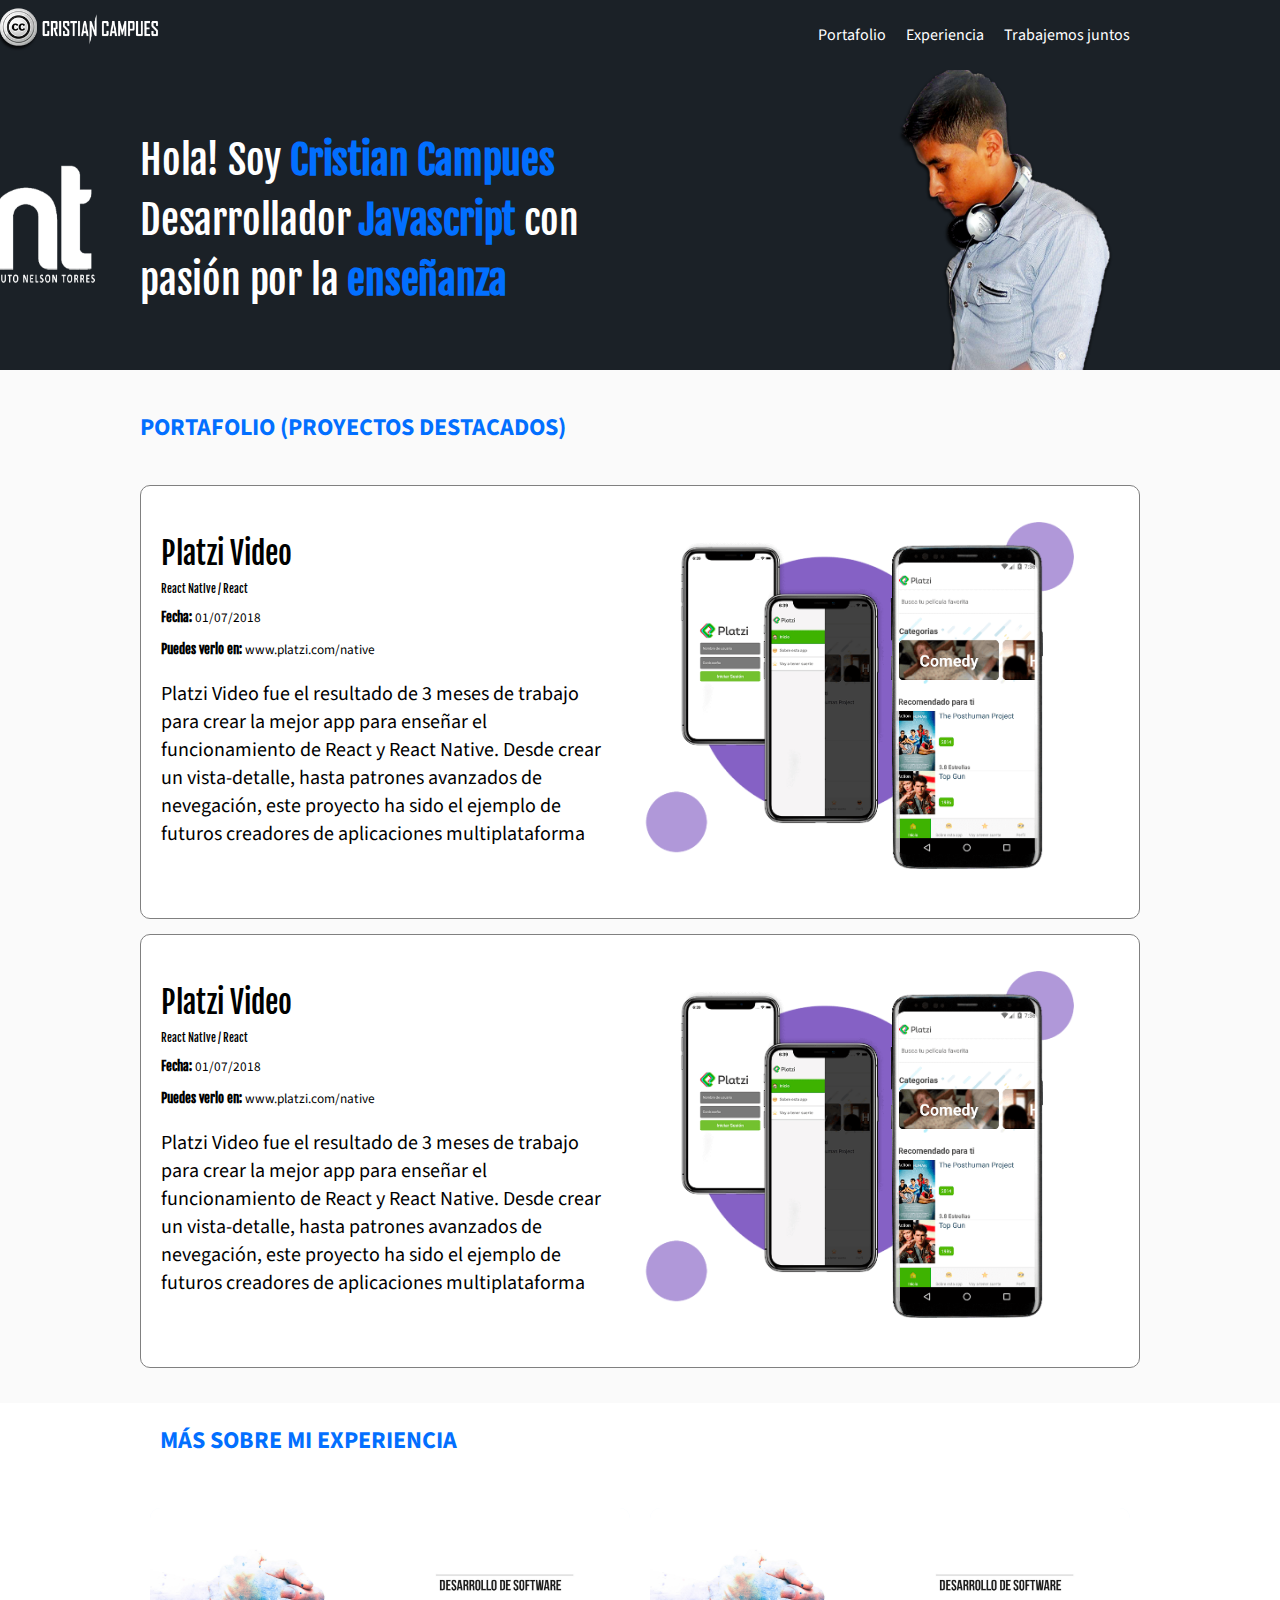
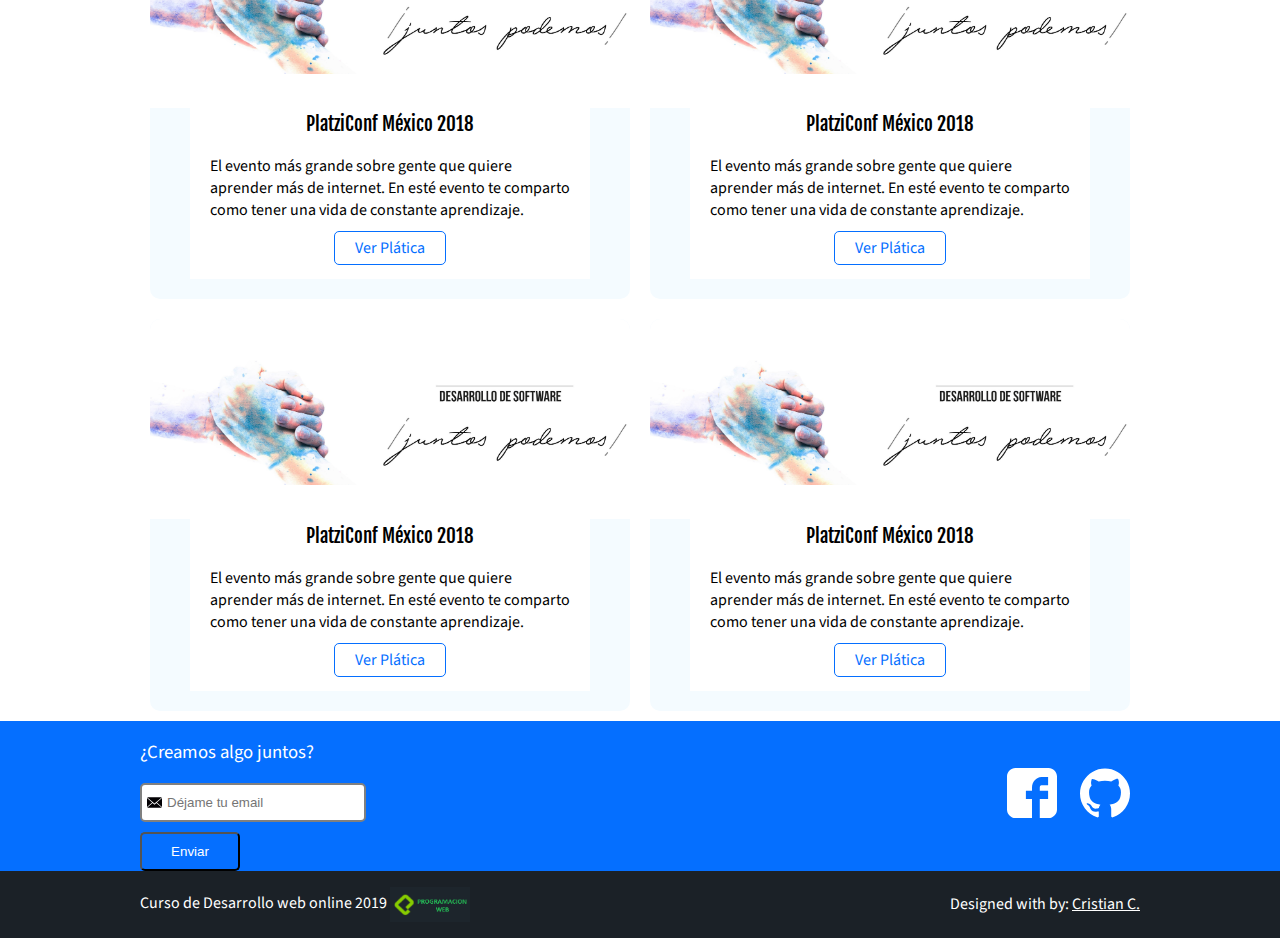
==== portafolio1/index.html @ c1396b18 "portafolio inicial" ====
<!DOCTYPE html>
<html lang="es">
  <head>
    <meta charset="UTF-8" />
    <title>Cristian Campues</title>
    <link rel="icon" type="image/png" href="images/favicon.png" />
    <link href="https://fonts.googleapis.com/css?family=Fjalla+One|Source+Sans+Pro" rel="stylesheet">
    <link rel="stylesheet" href="css/estilos.css"> <!--enlace con el estilo-->
  </head>
  <body>
    <header class="header"> <!--da estilo a la pagina-->
      <div class="container">
        <figure class="logo">
          <img src="images/logo.png" height="50" alt="Logo de http://santiagosolis.com" />
        </figure>
        <nav class="menu">
          <ol>
            <li>
              <a class="link" href="#portafolio">Portafolio</a>
            </li>
            <li>
              <a class="link" href="#eventos">Experiencia</a>
            </li>
            <li>
              <a class="link" href="#contacto">Trabajemos juntos</a>
            </li>
          </ol>
        </nav>
      </div>
    </header>
    <section class="hero">
      <div class="container">
        <h1>
          Hola! Soy <strong>Cristian Campues</strong> <br/> Desarrollador  <strong>Javascript</strong> con <br> pasión por la <strong>enseñanza</strong>
        </h1>
        <img class="logoInt" src="images/hero0.png" width="200" height="200" alt="imagen principal del sitio"> 
        <img class="hero-image" src="images/cristian.png" width="250" height="300" alt="imagen principal del sitio"> 
      </div>
    </section>

    <section id="portafolio" class="portfolio">
      <div class="container">
        <h2>Portafolio (Proyectos Destacados)</h2>
      <article class="project">
        <div class="project-details">
          <h3 class="project-title">Platzi Video</h3>
          <h6 class="project-course">React Native / React</h6>
          <p class="project-date"><small><strong>Fecha:</strong> 01/07/2018</small></p>
          <p class="project-url"><small><strong>Puedes verlo en:</strong> www.platzi.com/native</small></p>
          <p class="project-description">Platzi Video fue el resultado de 3 meses de trabajo
              para crear la mejor app para enseñar el funcionamiento
              de React y React Native. Desde crear un vista-detalle, hasta patrones avanzados de nevegación, este proyecto ha sido el ejemplo de futuros creadores de aplicaciones multiplataforma</p>
        </div>
        <figure class="project-imageContainer">
          <img class="project-image" width="500" src="images/platzi-video-react-native.png" alt="prouyecto del curso de React Native">
        </figure>
      </article>
      <article class="project">
          <div class="project-details">
            <h3 class="project-title">Platzi Video</h3>
            <h6 class="project-course">React Native / React</h6>
            <p class="project-date"><small><strong>Fecha:</strong> 01/07/2018</small></p>
            <p class="project-url"><small><strong>Puedes verlo en:</strong> www.platzi.com/native</small></p>
            <p class="project-description">Platzi Video fue el resultado de 3 meses de trabajo
                para crear la mejor app para enseñar el funcionamiento
                de React y React Native. Desde crear un vista-detalle, hasta patrones avanzados de nevegación, este proyecto ha sido el ejemplo de futuros creadores de aplicaciones multiplataforma</p>
          </div>
          <figure class="project-imageContainer">
            <img class="project-image" width="500" src="images/platzi-video-react-native.png" alt="prouyecto del curso de React Native">
          </figure>
        </article>
      </div>
    </section>
    
    <div class="container">
      <h2 class="event-list-title">Más sobre mi experiencia</h2>
    </div>
    <section id="eventos" class="event-list">
      <div class="container">
        <article class="event">
          <figure class="event-imageContainer">
            <img class="event-image" src="images/platzi-conf.jpg" width="500" />
          </figure>
          <div class="event-detail">
            <h3 class="event-title">PlatziConf México 2018</h3>
            <p class="event-description">El evento más grande sobre gente que quiere aprender más de internet. En esté evento te comparto como tener una vida de constante aprendizaje.</p>
            <a class="event-url" href="https://www.youtube.com/watch?v=BIS7cWGgJg0" target="_blank">Ver Plática</a> <!-- target abrir otra pagina-->
          </div>
        </article>
        <article class="event">
          <figure class="event-imageContainer">
            <img class="event-image" src="images/platzi-conf.jpg" width="500" />
          </figure>
          <div class="event-detail">
            <h3 class="event-title">PlatziConf México 2018</h3>
            <p class="event-description">El evento más grande sobre gente que quiere aprender más de internet. En esté evento te comparto como tener una vida de constante aprendizaje.</p>
            <a class="event-url" href="https://www.youtube.com/watch?v=BIS7cWGgJg0" target="_blank">Ver Plática</a>
          </div>
        </article>
        <article class="event">
          <figure class="event-imageContainer">
            <img class="event-image" src="images/platzi-conf.jpg" width="500" />
          </figure>
          <div class="event-detail">
            <h3 class="event-title">PlatziConf México 2018</h3>
            <p class="event-description">El evento más grande sobre gente que quiere aprender más de internet. En esté evento te comparto como tener una vida de constante aprendizaje.</p>
            <a class="event-url" href="https://www.youtube.com/watch?v=BIS7cWGgJg0" target="_blank">Ver Plática</a>
          </div>
        </article>
        <article class="event">
          <figure class="event-imageContainer">
            <img class="event-image" src="images/platzi-conf.jpg" width="500" />
          </figure>
          <div class="event-detail">
            <h3 class="event-title">PlatziConf México 2018</h3>
            <p class="event-description">El evento más grande sobre gente que quiere aprender más de internet. En esté evento te comparto como tener una vida de constante aprendizaje.</p>
            <a class="event-url" href="https://www.youtube.com/watch?v=BIS7cWGgJg0" target="_blank">Ver Plática</a>
          </div>
        </article>
      </div>
    </section>
    <section id="contacto" class="contact">
      <div class="container">
        <form action="/suscripcion/" class="form-email">
          <h3>¿Creamos algo juntos?</h3>
          <input type="text" placeholder="Déjame tu email" id="email">
          <button>Enviar</button>
        </form>
        <div class="social">
          <a href="https://www.facebook.com/cristian.campues" class="social-link facebook"></a>
          <a href="https://github.com/campues" class="social-link github"></a>
          
        </div>
      </div>
    </section>
    <footer class="footer">
      <div class="container">
        <div>
          <p>Curso de Desarrollo web online 2019 <img src="images/platzi.png" width="80" alt="platzi"></p>
        </div>
        <div>
          <p>
            Designed with by: <a href="https://www.facebook.com/cristian.campues">Cristian C.</a>
          </p>
        </div>
      </div>
    </footer>
  </body>
</html>
---- portafolio1/css/estilos.css ----
/* reglas
selectores
declaraciones
propiedades
valores */


/* seletor de etiqueta  header - section - article - nav */
/* header {
  background: pink;
  color: red
} */

/* selector descendente  */
/* body header div nav ol li a  */

/* selector de clase . */

/* .link */

/* selector de id # */
/* #portafolio */



/* gris oscuro = #1d252c */
/* gris claro = #626262 */
/* background gris = #1b2127 */
/* celeste = #026fff */

body {
  font-family: 'Source Sans Pro', sans-serif;
  margin: 0;
}

h1, 
h2,
h3,
h4,
h5,
h6{
  font-family: 'Fjalla One', sans-serif;
  font-weight: normal;
  /* font-style: italic; */
}

h1 {
  font-size: 40px;
  line-height: 1.5;
  letter-spacing: -.2px;
  color: white;
  margin: 0;
  /* margin: 100px 150px 70px 30px; */
  /* text-transform: uppercase; */
  /* text-decoration: dashed; */
}
h1 strong {
  color: #026fff;
}
h2 {
  color: #026fff;
  text-transform: uppercase;
  font-family: 'Source Sans Pro', sans-serif;
  font-weight: bold;
  font-size: 24px;
  margin-bottom: 40px;
}

.hero {
  height: 300px;
  /* background-image: url('../images/hero.jpg'); */
  background-color: #1b2127;
  /* background-size: 500px 300px; */
  /* background-repeat: no-repeat; */
  /* background-position-x: right; */
  display: flex;
  align-items: center;
  justify-content: space-between;

}

.hero-image{
  object-fit: cover;
}
.logo{
  position: relative;
  left: -150px;   /*posicion izquierda-derecha*/
    top: -5px;    /*posicion arriba -abajo*/
}

.logoInt{
  position: relative;
  left: -700px;   /*posicion izquierda-derecha*/
    top: -5px;    /*posicion arriba -abajo*/
}

.portfolio {
  background: #fafafa;
  padding: 20px;
  /* background: red; */
}

.project {
  /* border-top: 10px solid red;
  border-right: 10px solid green;
  border-left: 10px solid orange;
  border-bottom: 10px solid pink; */
  /* color: blue; */
  /* border-top-color: red;
  border-top-width: 15px;
  border-top-style: solid; */
  border: 1px solid gray;
  border-radius: 10px;
  /* border-top-left-radius: 50px;
  border-top-right-radius: 10px;
  border-bottom-left-radius: 10px;
  border-bottom-right-radius: 10px; */
  /* margin: 10px; */
  margin-bottom: 15px;
  /* margin-right
  margin-left 
  margin-top */
  padding: 20px;
  background: white;
  display: flex;
  align-items: center;
  justify-content: space-between;
}
.project-course,
.project-date,
.project-url {
  margin: 10px 0;
}
.project-description {
  font-size: 20px;
}
.project strong {
  font-family: 'Fjalla One', sans-serif;
}
/* .project-date {
  margin: 10px 0;
} */

.project-title {
  font-size: 30px;
  margin-top: 0;
  margin-bottom: 10px;
}


.project-details {
  width: 500px;
}

.project-imageContainer {
  width: 500px;
}

.header {
  background-color: #1b2127;
  color: white;
  display: flex;
  height: 70px;
  align-items: center;
  justify-content: space-between;
}

ol,
ul {
  margin: 0;
  padding: 0;
  list-style: none;
}

figure {
  margin: 0;
}

.header a {
  color: white;
  text-decoration: none;
}
.menu {
  height: inherit;
}
.header ol {
  display: flex;
  height: inherit;
}
.header ol li {
  height: inherit;
}
.header a {
  display: flex;
  align-items: center;
  height: inherit;
  padding: 0 10px;
}

.flexbox {
  display: flex;
  /* flex-wrap: nowrap; */
  flex-wrap: wrap;
  /* flex-direction: column; */
}

.box {
  width: 50px;
  height: 50px;
  margin: 5px;
  border: 1px solid red;

  flex-shrink: 0;
}

.footer {
  color: white;
  background-color: #1b2127;
  display: flex;
  align-items: center;
  justify-content: space-between;
}

.footer img {
  vertical-align: middle;
}

.footer a {
  color: white;
}

.event-list {
  display: flex;
  flex-wrap: wrap;
}
.event-list-title {
  margin-left: 20px;
}
.event { 
  margin: 10px;
  width: 480px;
  flex-shrink: 0;
  border-radius: 10px;
  overflow: hidden;
  background: #f4fbff;
}
.event img {
  width: 480px;
  height: 200px;
  object-fit: cover;
}
.event-detail {
  margin: 20px 40px;
  margin-top: -40px;
  background-color: white;
  position: relative;
  padding: 20px;
  text-align: center;
}
.event-description {
  text-align: left;
}

.event-url {
  color: #056fff;
  border: 1px solid;
  padding: 5px 20px;
  text-decoration: none;
  border-radius: 5px;
}

.contact {
  background-color: #056fff;
  color: white;
  height: 150px;
  display: flex;
  align-items: center;
  justify-content: space-between;
}

.social {
}

.social-link {
  display: inline-block;
  width: 50px;
  height: 50px;
  margin: 0 10px;
  background-size: 50px 50px;
}

.social-link.twitter {
  background-image: url('../images/twitter.svg');
}
.social-link.facebook {
  background-image: url('../images/facebook.svg');
}
.social-link.github {
  background-image: url('../images/github.svg');
}
.social-link.instagram {
  background-image: url('../images/instagram.svg');
}


.form-email input {
  border-color: gray;
  border-style: solid;
  border-radius: 5px;
  padding: 10px 20px 10px 25px;
  background-image: url('../images/envelope.svg');
  background-size: 15px 15px;
  background-repeat: no-repeat;
  background-position-y: center;
  background-position-x: 5px;
}

.form-email button {
  display: block;
  background: transparent;
  color: white;
  padding: 10px 0;
  border-radius: 5px;
  width: 100px;
  margin-top: 10px;
}

.form-email h3 { 
  font-family: 'Source Sans Pro', sans-serif;
}

.container {
  /* border: 1px solid red; */
  width: 1000px;
  margin: 0 auto;
  display: inherit;
  justify-content: inherit;
  align-items: inherit;
  height: inherit;
  flex-wrap: inherit;
}
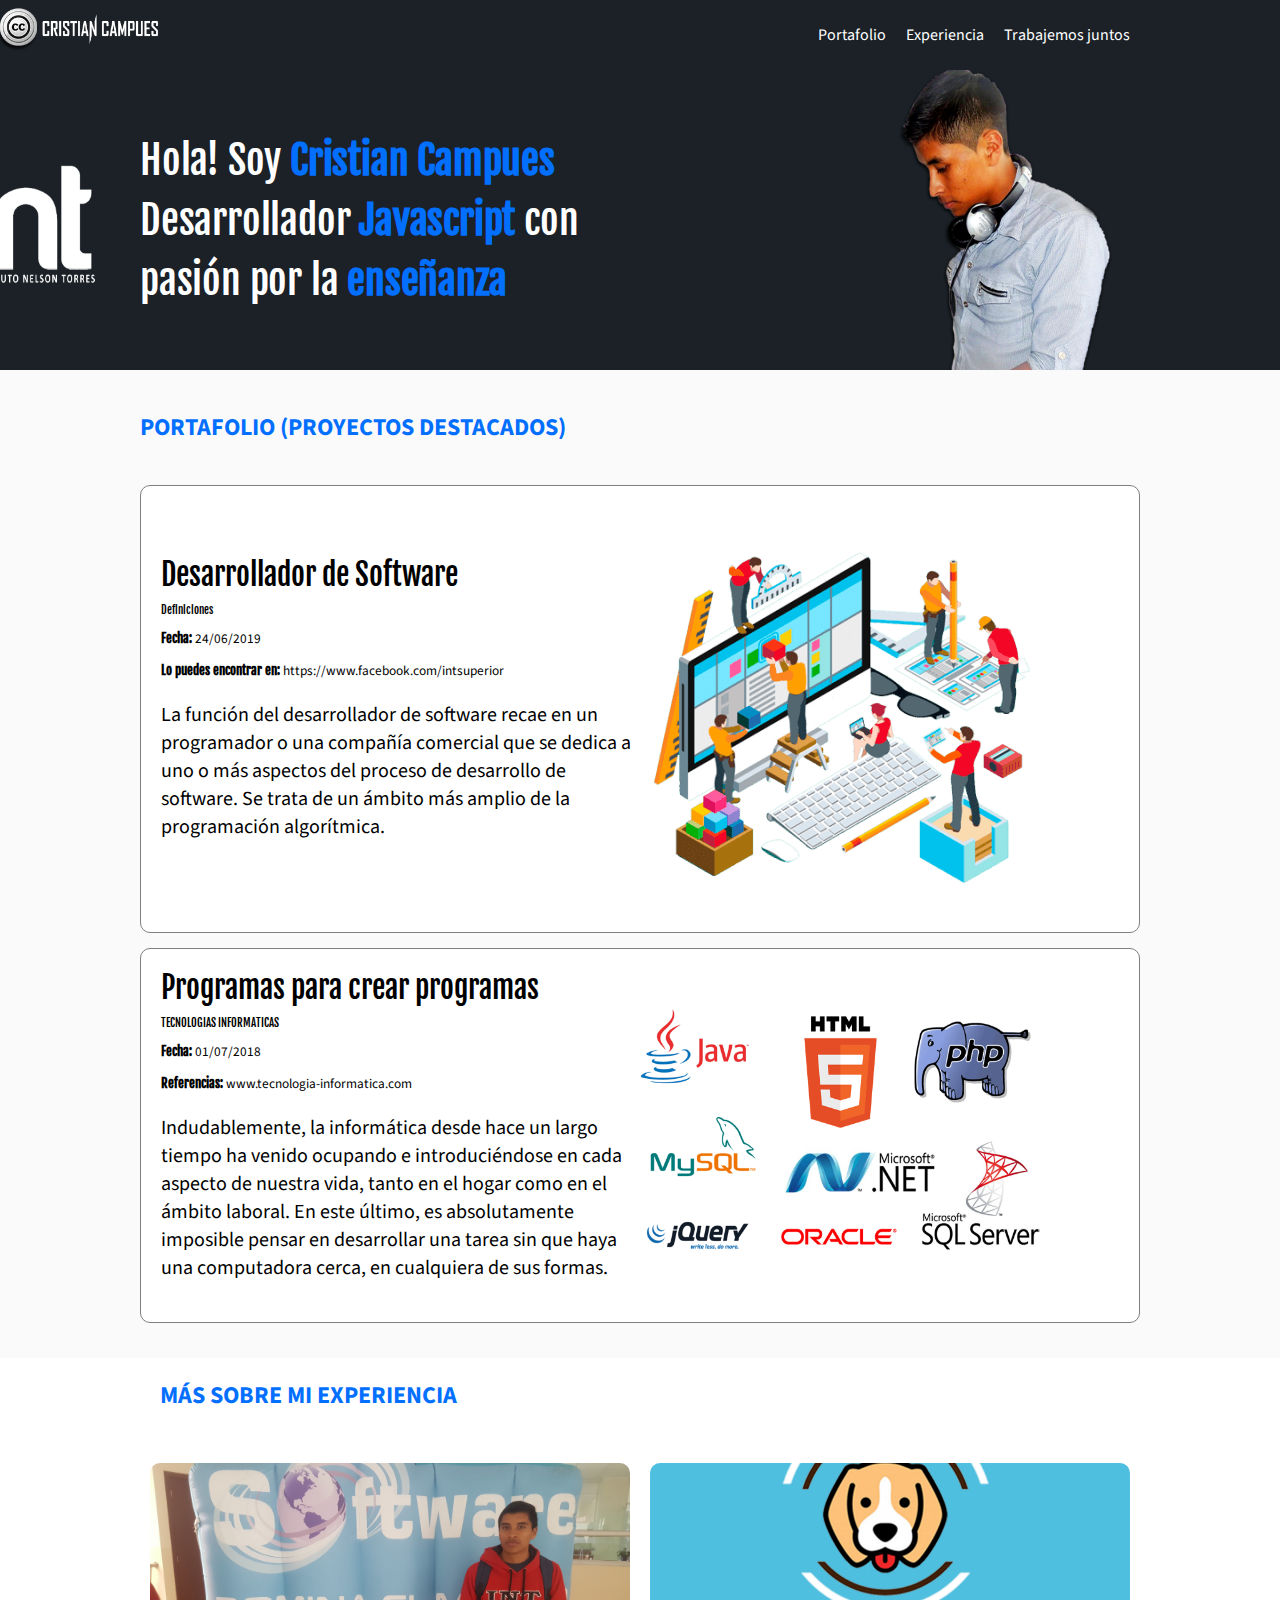
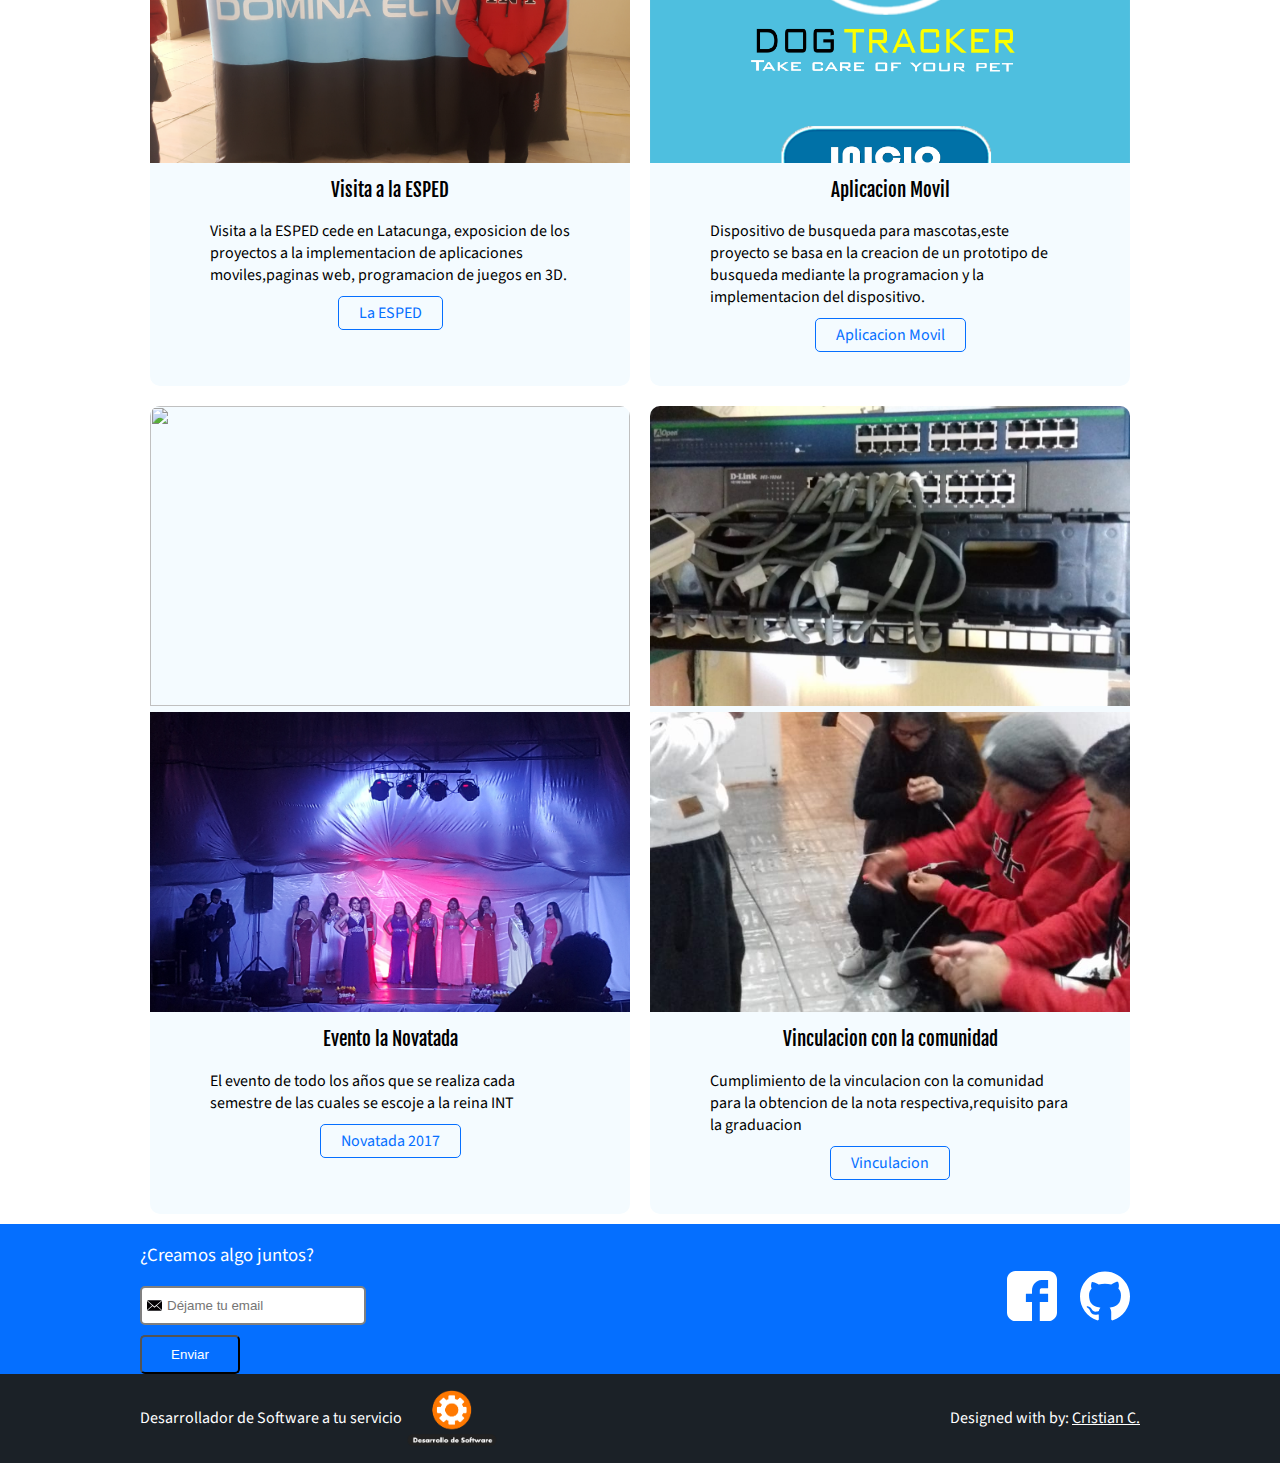
==== commit ba5f060b: "Enviando nuevos cambios" ====
--- a/portafolio1/index.html
+++ b/portafolio1/index.html
@@ -28,6 +28,7 @@
         </nav>
       </div>
     </header>
+
     <section class="hero">
       <div class="container">
         <h1>
@@ -43,82 +44,90 @@
         <h2>Portafolio (Proyectos Destacados)</h2>
       <article class="project">
         <div class="project-details">
-          <h3 class="project-title">Platzi Video</h3>
-          <h6 class="project-course">React Native / React</h6>
-          <p class="project-date"><small><strong>Fecha:</strong> 01/07/2018</small></p>
-          <p class="project-url"><small><strong>Puedes verlo en:</strong> www.platzi.com/native</small></p>
-          <p class="project-description">Platzi Video fue el resultado de 3 meses de trabajo
-              para crear la mejor app para enseñar el funcionamiento
-              de React y React Native. Desde crear un vista-detalle, hasta patrones avanzados de nevegación, este proyecto ha sido el ejemplo de futuros creadores de aplicaciones multiplataforma</p>
+          <h3 class="project-title"> Desarrollador de Software</h3>
+          <h6 class="project-course">Definiciones</h6>
+          <p class="project-date"><small><strong>Fecha:</strong> 24/06/2019</small></p>
+          <p class="project-url"><small><strong>Lo puedes encontrar en:</strong> https://www.facebook.com/intsuperior</small></p>
+          <p class="project-description">La función del desarrollador de software recae en un programador o una
+             compañía comercial que se dedica a uno o más aspectos del proceso de desarrollo de software.
+              Se trata de un ámbito más amplio de la programación algorítmica.
+          </p>
         </div>
         <figure class="project-imageContainer">
-          <img class="project-image" width="500" src="images/platzi-video-react-native.png" alt="prouyecto del curso de React Native">
+          <img class="project-image" width="400" src="images/desarrollo-de-software.png" alt="prouyecto del curso de React Native">
         </figure>
       </article>
       <article class="project">
           <div class="project-details">
-            <h3 class="project-title">Platzi Video</h3>
-            <h6 class="project-course">React Native / React</h6>
+            <h3 class="project-title">Programas para crear programas</h3>
+            <h6 class="project-course">TECNOLOGIAS INFORMATICAS</h6>
             <p class="project-date"><small><strong>Fecha:</strong> 01/07/2018</small></p>
-            <p class="project-url"><small><strong>Puedes verlo en:</strong> www.platzi.com/native</small></p>
-            <p class="project-description">Platzi Video fue el resultado de 3 meses de trabajo
-                para crear la mejor app para enseñar el funcionamiento
-                de React y React Native. Desde crear un vista-detalle, hasta patrones avanzados de nevegación, este proyecto ha sido el ejemplo de futuros creadores de aplicaciones multiplataforma</p>
+            <p class="project-url"><small><strong>Referencias: </strong>www.tecnologia-informatica.com</small></p>
+            <p class="project-description">Indudablemente, la informática desde hace un largo tiempo ha venido
+               ocupando e introduciéndose en cada aspecto de nuestra vida, tanto en el hogar como en el ámbito laboral.  En este último,
+               es absolutamente imposible pensar en desarrollar una tarea sin que haya una computadora cerca, en cualquiera de sus formas.</p>
           </div>
           <figure class="project-imageContainer">
-            <img class="project-image" width="500" src="images/platzi-video-react-native.png" alt="prouyecto del curso de React Native">
+            <img class="project-image" width="400" src="images/programas.png" alt="prouyecto del curso de React Native">
           </figure>
         </article>
       </div>
     </section>
-    
     <div class="container">
       <h2 class="event-list-title">Más sobre mi experiencia</h2>
     </div>
+
     <section id="eventos" class="event-list">
       <div class="container">
         <article class="event">
           <figure class="event-imageContainer">
-            <img class="event-image" src="images/platzi-conf.jpg" width="500" />
+            <img class="event-image" src="images/software.jpg" width="500" />
           </figure>
           <div class="event-detail">
-            <h3 class="event-title">PlatziConf México 2018</h3>
-            <p class="event-description">El evento más grande sobre gente que quiere aprender más de internet. En esté evento te comparto como tener una vida de constante aprendizaje.</p>
-            <a class="event-url" href="https://www.youtube.com/watch?v=BIS7cWGgJg0" target="_blank">Ver Plática</a> <!-- target abrir otra pagina-->
+            <h3 class="event-title">Visita a la ESPED</h3>
+            <p class="event-description">Visita a la ESPED cede en Latacunga, exposicion de los proyectos a la implementacion de 
+              aplicaciones moviles,paginas web, programacion de juegos en 3D.
+            </p>
+            <a class="event-url" href="https://www.youtube.com/watch?v=FH6b6nK_DOg" target="_blank">La ESPED</a> <!-- target abrir otra pagina-->
           </div>
         </article>
         <article class="event">
           <figure class="event-imageContainer">
-            <img class="event-image" src="images/platzi-conf.jpg" width="500" />
+            <img class="event-image" src="images/dog.jpg" width="500" />
           </figure>
           <div class="event-detail">
-            <h3 class="event-title">PlatziConf México 2018</h3>
-            <p class="event-description">El evento más grande sobre gente que quiere aprender más de internet. En esté evento te comparto como tener una vida de constante aprendizaje.</p>
-            <a class="event-url" href="https://www.youtube.com/watch?v=BIS7cWGgJg0" target="_blank">Ver Plática</a>
+            <h3 class="event-title">Aplicacion Movil</h3>
+            <p class="event-description">Dispositivo de busqueda para mascotas,este proyecto se basa en la creacion de un prototipo de busqueda
+              mediante la programacion y la implementacion del dispositivo.
+            </p>
+            <a class="event-url" href="https://www.youtube.com/watch?v=Nj4mAuhbAZM" target="_blank">Aplicacion Movil</a>
           </div>
         </article>
         <article class="event">
           <figure class="event-imageContainer">
-            <img class="event-image" src="images/platzi-conf.jpg" width="500" />
+            <img class="event-image" src="images/mix.jpg" width="300" />
+            <img class="event-image" src="images/vero.jpg" width="300" />
           </figure>
           <div class="event-detail">
-            <h3 class="event-title">PlatziConf México 2018</h3>
-            <p class="event-description">El evento más grande sobre gente que quiere aprender más de internet. En esté evento te comparto como tener una vida de constante aprendizaje.</p>
-            <a class="event-url" href="https://www.youtube.com/watch?v=BIS7cWGgJg0" target="_blank">Ver Plática</a>
+            <h3 class="event-title">Evento la Novatada</h3>
+            <p class="event-description">El evento de todo los años que se realiza cada semestre de las cuales se escoje a la reina INT</p>
+            <a class="event-url" href="https://www.youtube.com/watch?v=CDpvSU9g2PU" target="_blank">Novatada 2017</a>
           </div>
         </article>
         <article class="event">
           <figure class="event-imageContainer">
-            <img class="event-image" src="images/platzi-conf.jpg" width="500" />
+            <img class="event-image" src="images/vin.jpg" width="500" />
+            <img class="event-image" src="images/vin2.jpg" width="500" />
           </figure>
           <div class="event-detail">
-            <h3 class="event-title">PlatziConf México 2018</h3>
-            <p class="event-description">El evento más grande sobre gente que quiere aprender más de internet. En esté evento te comparto como tener una vida de constante aprendizaje.</p>
-            <a class="event-url" href="https://www.youtube.com/watch?v=BIS7cWGgJg0" target="_blank">Ver Plática</a>
+            <h3 class="event-title">Vinculacion con la comunidad</h3>
+            <p class="event-description">Cumplimiento de la vinculacion con la comunidad para la obtencion de la nota respectiva,requisito para la graduacion</p>
+            <a class="event-url" href="https://www.youtube.com/watch?v=EZXYJtMsgf8" target="_blank">Vinculacion</a>
           </div>
         </article>
       </div>
     </section>
+
     <section id="contacto" class="contact">
       <div class="container">
         <form action="/suscripcion/" class="form-email">
@@ -133,10 +142,11 @@
         </div>
       </div>
     </section>
+      
     <footer class="footer">
       <div class="container">
         <div>
-          <p>Curso de Desarrollo web online 2019 <img src="images/platzi.png" width="80" alt="platzi"></p>
+          <p>Desarrollador de Software a tu servicio<img src="images/iconoDesarrollo.png" width="100" alt="platzi"></p>
         </div>
         <div>
           <p>
--- a/portafolio1/css/estilos.css
+++ b/portafolio1/css/estilos.css
@@ -246,13 +246,12 @@
 }
 .event img {
   width: 480px;
-  height: 200px;
+  height: 300px;
   object-fit: cover;
 }
 .event-detail {
   margin: 20px 40px;
-  margin-top: -40px;
-  background-color: white;
+  margin-top: -30px;
   position: relative;
   padding: 20px;
   text-align: center;
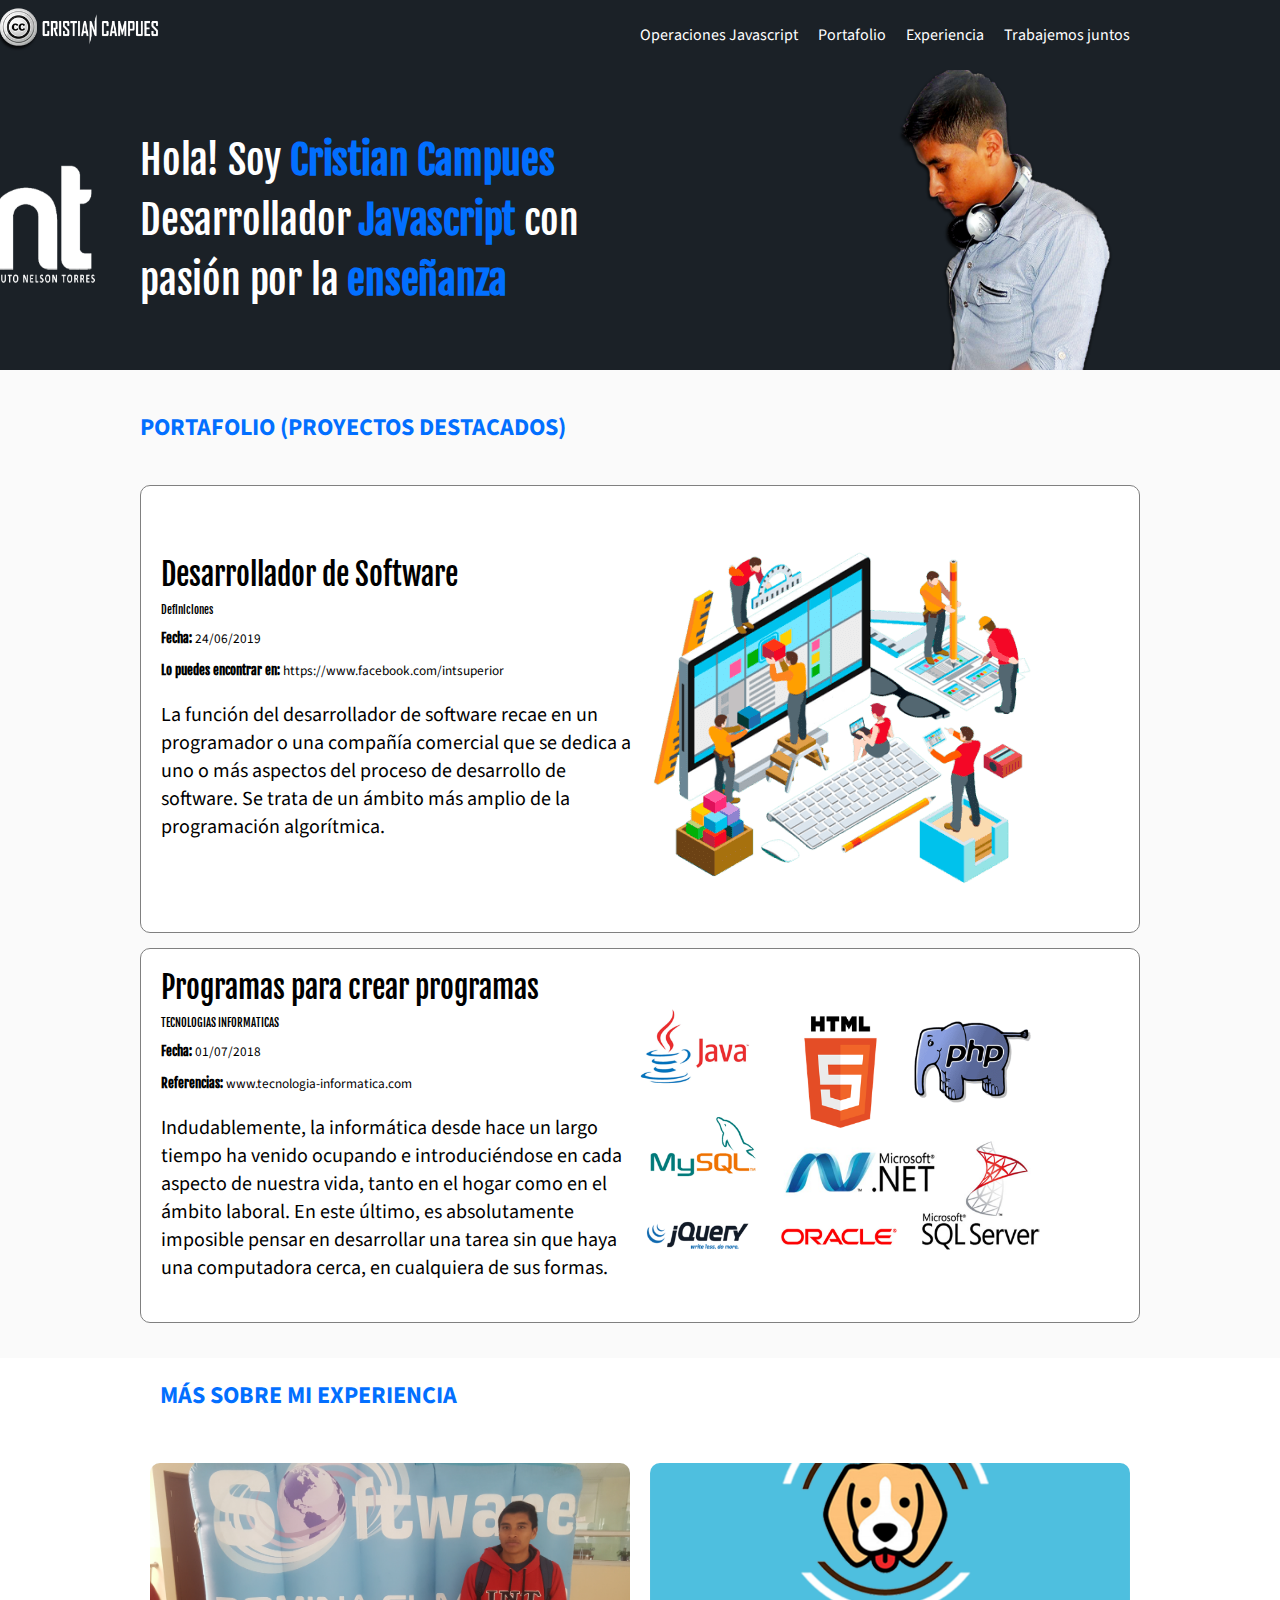
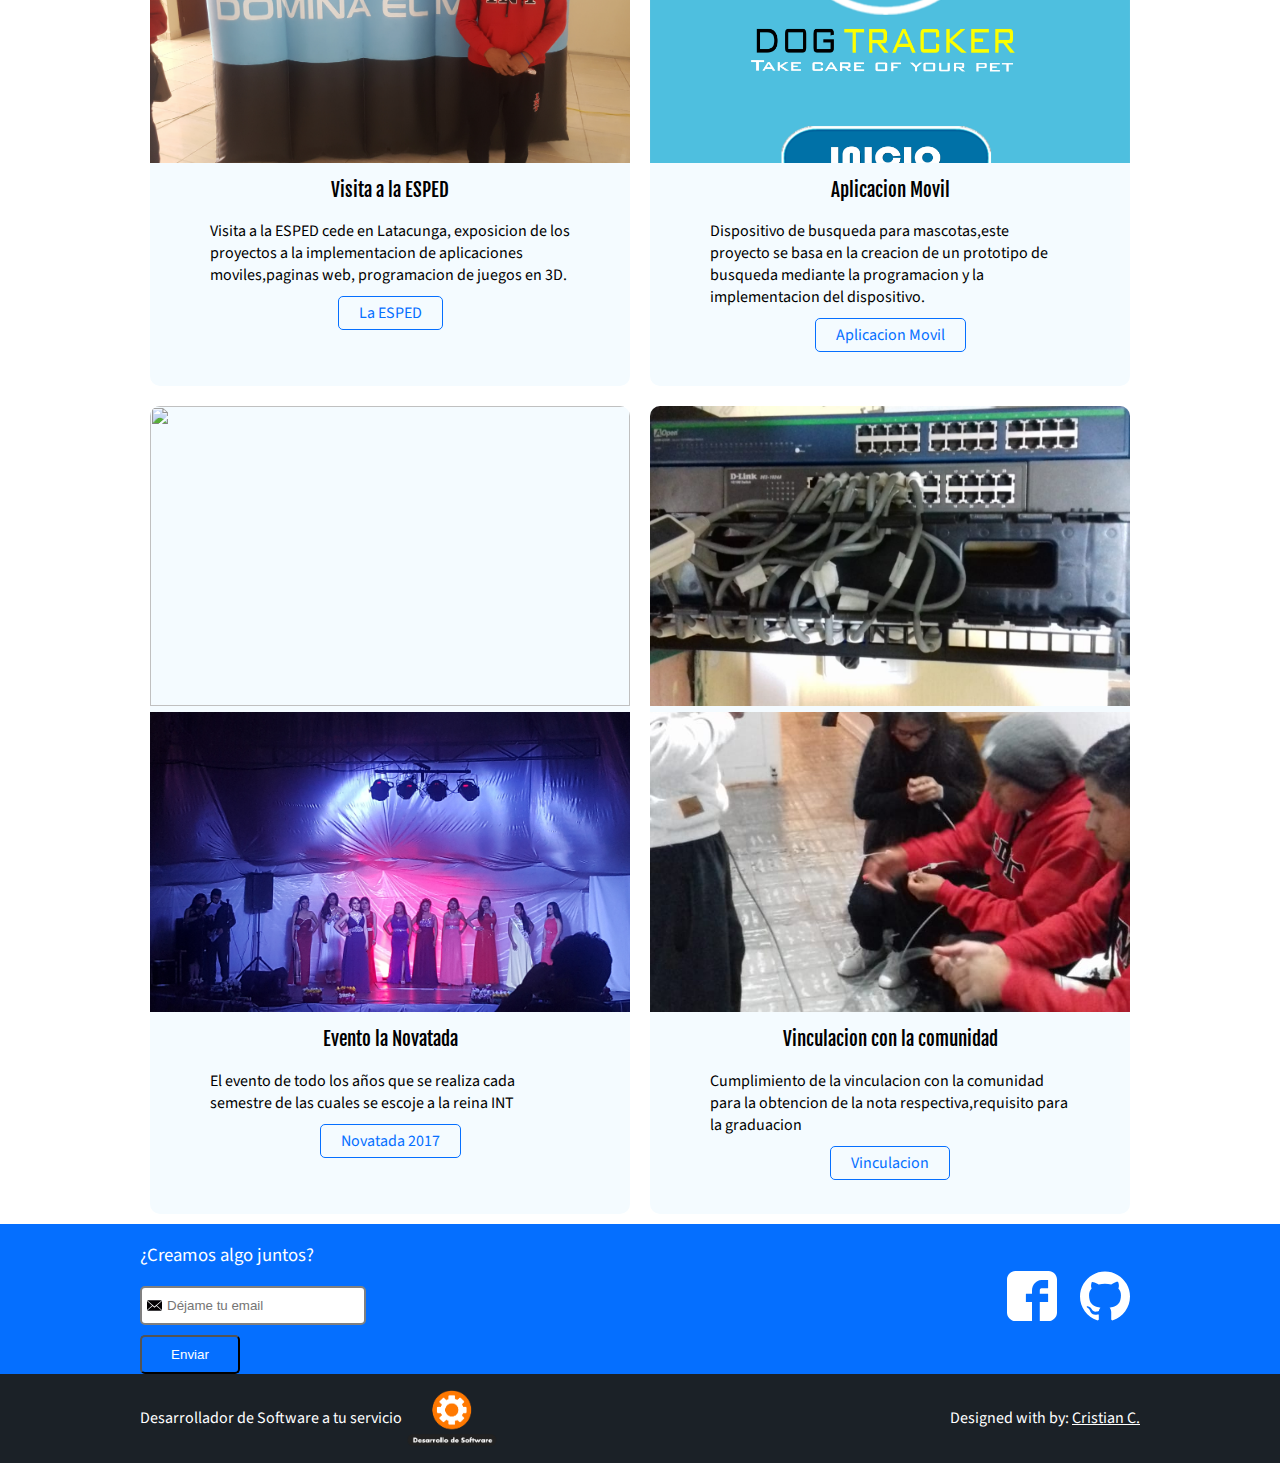
==== commit abd4984e: "Insercion de menu operacionesv Javascript" ====
--- a/portafolio1/index.html
+++ b/portafolio1/index.html
@@ -1,4 +1,4 @@
-<!DOCTYPE html>
+  <!DOCTYPE html>
 <html lang="es">
   <head>
     <meta charset="UTF-8" />
@@ -7,7 +7,7 @@
     <link href="https://fonts.googleapis.com/css?family=Fjalla+One|Source+Sans+Pro" rel="stylesheet">
     <link rel="stylesheet" href="css/estilos.css"> <!--enlace con el estilo-->
   </head>
-  <body>
+  <body >
     <header class="header"> <!--da estilo a la pagina-->
       <div class="container">
         <figure class="logo">
@@ -15,6 +15,9 @@
         </figure>
         <nav class="menu">
           <ol>
+              <li>
+                  <a  class="link" href="Operaciones/index.html">Operaciones Javascript</a>
+                </li>
             <li>
               <a class="link" href="#portafolio">Portafolio</a>
             </li>
